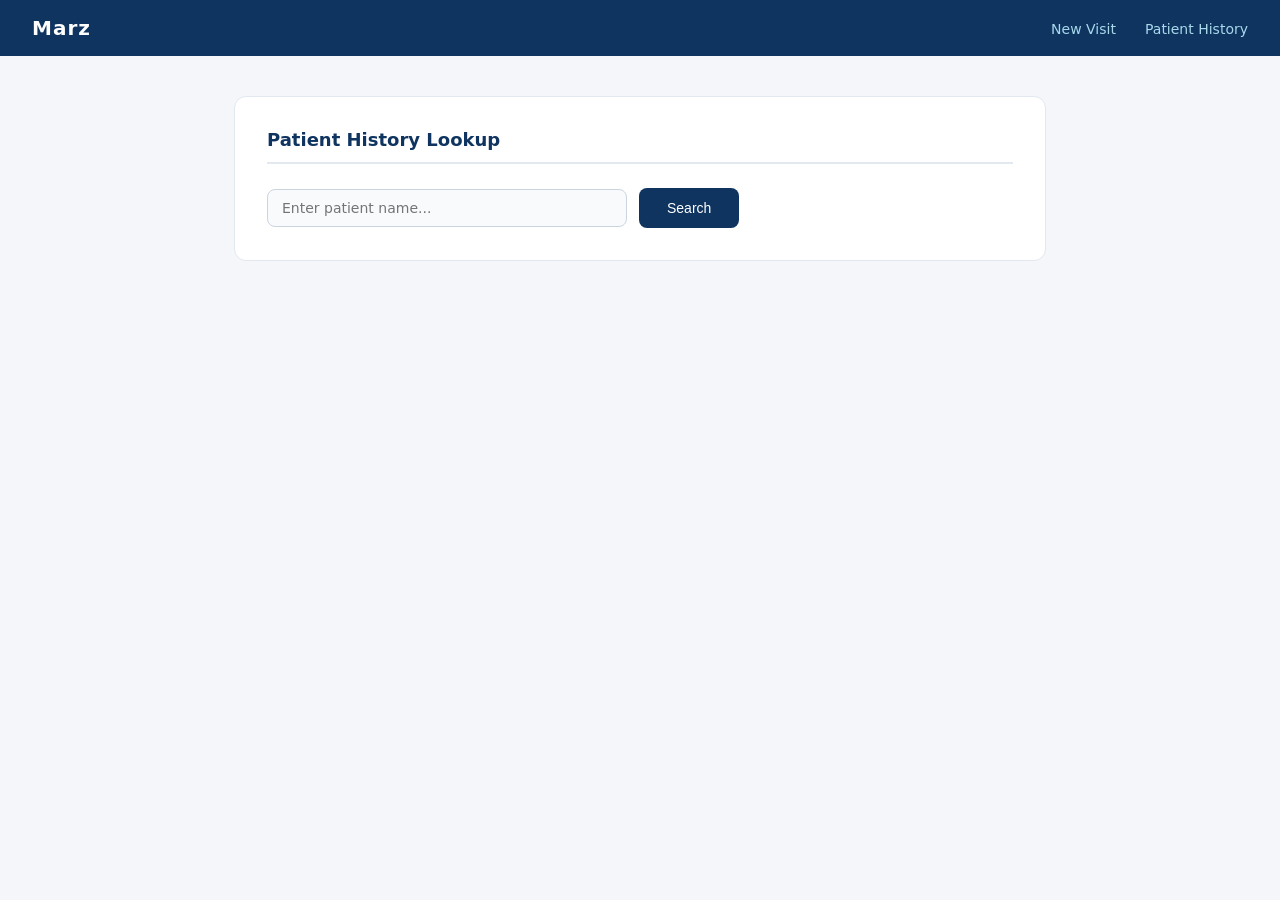
==== frontend/history.html @ 392f052d "add patient history lookup page and route" ====
<!DOCTYPE html>
<html lang="en">
<head>
    <meta charset="UTF-8">
    <meta name="viewport" content="width=device-width, initial-scale=1.0">
    <title>Marz — Patient History</title>
    <link rel="stylesheet" href="css/main.css">
</head>
<body>

<nav class="navbar">
    <h1>Marz</h1>
    <div>
        <a href="visit.html">New Visit</a>
        <a href="history.html">Patient History</a>
    </div>
</nav>

<div class="container">
    <div class="card">
        <h2>Patient History Lookup</h2>
        <div style="display:flex; gap:12px; align-items:center;">
            <input type="text" id="search-name"
                placeholder="Enter patient name..."
                style="flex:1; max-width:360px;">
            <button class="btn btn-primary" onclick="loadHistory()">
                Search
            </button>
        </div>
        <div id="status" class="status"></div>
    </div>

    <div id="results"></div>
</div>

<script type="module">
import { getPatientHistory } from "./js/api.js";

window.loadHistory = async function() {
    const name = document.getElementById("search-name").value.trim();
    const status = document.getElementById("status");
    const results = document.getElementById("results");

    if (!name) return;

    status.className = "status loading";
    status.textContent = "Searching...";
    results.innerHTML = "";

    try {
        const data = await getPatientHistory(name);

        if (data.error) {
            status.className = "status error";
            status.textContent = "No patient found with that name.";
            return;
        }

        status.className = "status success";
        status.textContent = `Found ${data.total_visits} visit(s) for ${data.patient_name}.`;

        results.innerHTML = data.visits.map((v, i) => `
            <div class="card">
                <div style="display:flex; justify-content:space-between; align-items:center; margin-bottom:16px;">
                    <h2 style="border:none; padding:0; margin:0;">Visit ${data.total_visits - i}</h2>
                    <span class="badge">${v.date}</span>
                </div>

                <div style="display:grid; grid-template-columns:1fr 1fr; gap:16px; margin-bottom:16px;">
                    <div>
                        <label style="font-size:12px; color:#718096;">Symptoms</label>
                        <p style="font-size:14px; margin-top:4px;">${v.symptoms || "—"}</p>
                    </div>
                    <div>
                        <label style="font-size:12px; color:#718096;">Observations</label>
                        <p style="font-size:14px; margin-top:4px;">${v.observations || "—"}</p>
                    </div>
                    <div>
                        <label style="font-size:12px; color:#718096;">Lab results</label>
                        <p style="font-size:14px; margin-top:4px;">${v.lab_results || "—"}</p>
                    </div>
                </div>

                <label style="font-size:12px; color:#718096;">Diagnosis</label>
                <div class="report-box" style="margin-top:8px; max-height:200px;">
${v.diagnosis || "No diagnosis recorded."}</div>
            </div>
        `).join("");

    } catch (err) {
        status.className = "status error";
        status.textContent = "Error: " + err.message;
    }
}
</script>
</body>
</html>
---- frontend/css/main.css ----
* { box-sizing: border-box; margin: 0; padding: 0; }

body {
    font-family: system-ui, sans-serif;
    background: #f4f6f9;
    color: #1a1a2e;
    min-height: 100vh;
}

.navbar {
    background: #0f3460;
    padding: 16px 32px;
    display: flex;
    align-items: center;
    justify-content: space-between;
}

.navbar h1 {
    color: #fff;
    font-size: 20px;
    font-weight: 600;
    letter-spacing: 1px;
}

.navbar a {
    color: #a8d8ea;
    text-decoration: none;
    font-size: 14px;
    margin-left: 24px;
}

.container {
    max-width: 860px;
    margin: 40px auto;
    padding: 0 24px;
}

.card {
    background: #fff;
    border-radius: 12px;
    padding: 32px;
    border: 1px solid #e2e8f0;
    margin-bottom: 24px;
}

.card h2 {
    font-size: 18px;
    font-weight: 600;
    margin-bottom: 24px;
    color: #0f3460;
    border-bottom: 2px solid #e2e8f0;
    padding-bottom: 12px;
}

.form-grid {
    display: grid;
    grid-template-columns: 1fr 1fr;
    gap: 16px;
}

.form-group {
    display: flex;
    flex-direction: column;
    gap: 6px;
}

.form-group.full-width {
    grid-column: 1 / -1;
}

label {
    font-size: 13px;
    font-weight: 500;
    color: #4a5568;
}

input, textarea {
    padding: 10px 14px;
    border: 1px solid #cbd5e0;
    border-radius: 8px;
    font-size: 14px;
    font-family: inherit;
    background: #f8fafc;
    transition: border-color 0.2s;
}

input:focus, textarea:focus {
    outline: none;
    border-color: #0f3460;
    background: #fff;
}

textarea { resize: vertical; min-height: 90px; }

.btn {
    padding: 12px 28px;
    border-radius: 8px;
    font-size: 14px;
    font-weight: 500;
    cursor: pointer;
    border: none;
    transition: opacity 0.2s;
}

.btn:hover { opacity: 0.88; }
.btn:disabled { opacity: 0.5; cursor: not-allowed; }

.btn-primary { background: #0f3460; color: #fff; }
.btn-secondary { background: #e2e8f0; color: #1a1a2e; }

.status {
    font-size: 13px;
    padding: 10px 14px;
    border-radius: 8px;
    margin-top: 12px;
    display: none;
}

.status.loading { background: #ebf4ff; color: #2b6cb0; display: block; }
.status.success { background: #f0fff4; color: #276749; display: block; }
.status.error   { background: #fff5f5; color: #c53030; display: block; }

.report-box {
    background: #f8fafc;
    border: 1px solid #e2e8f0;
    border-radius: 8px;
    padding: 20px;
    font-size: 14px;
    line-height: 1.7;
    white-space: pre-wrap;
    max-height: 500px;
    overflow-y: auto;
}

.badge {
    display: inline-block;
    padding: 4px 10px;
    border-radius: 20px;
    font-size: 12px;
    font-weight: 500;
    background: #ebf4ff;
    color: #2b6cb0;
    margin-bottom: 16px;
}
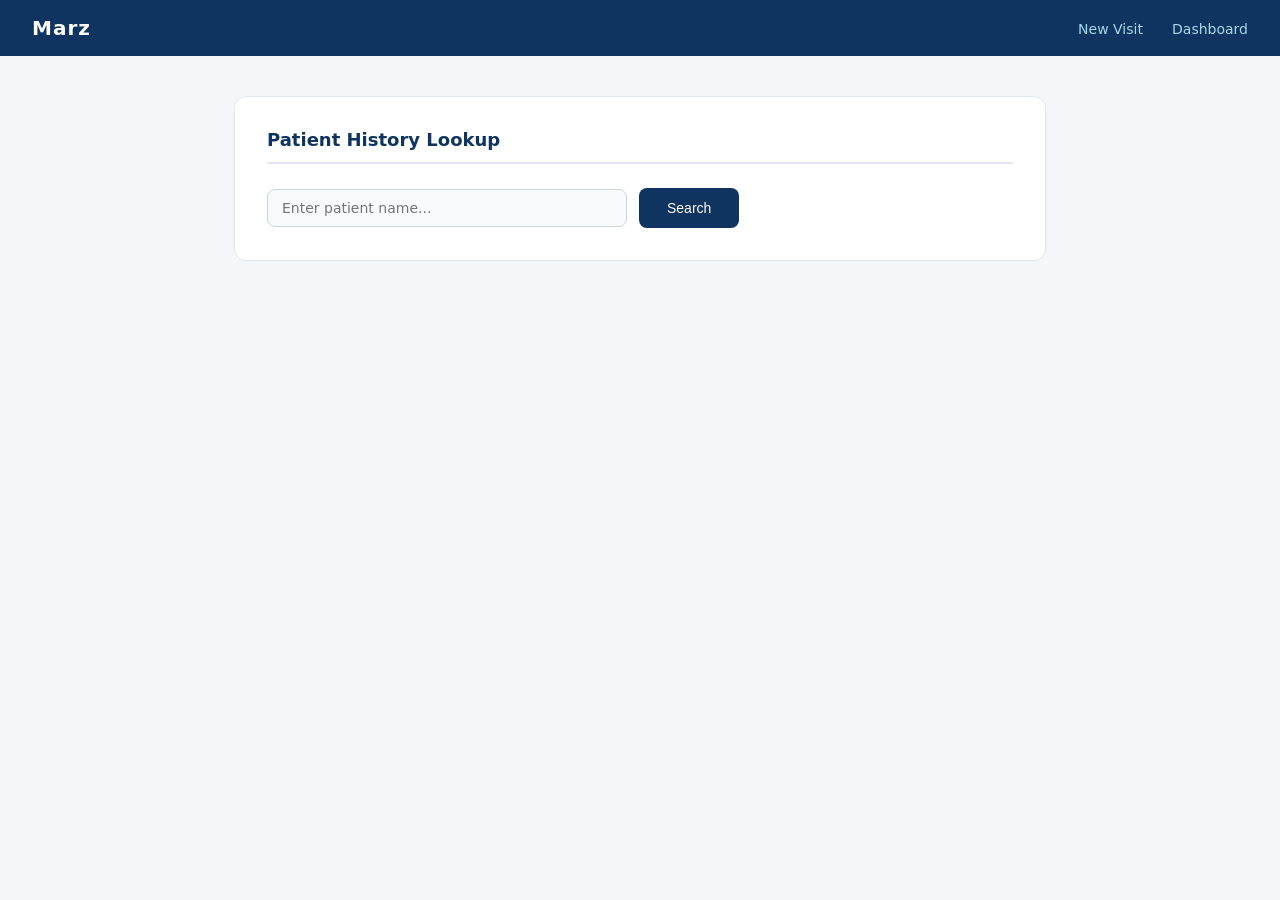
==== commit 9fa74725: "add clinical dashboard with charts, metrics, and activity feed" ====
--- a/frontend/history.html
+++ b/frontend/history.html
@@ -12,7 +12,7 @@
     <h1>Marz</h1>
     <div>
         <a href="visit.html">New Visit</a>
-        <a href="history.html">Patient History</a>
+        <a href="dashboard.html">Dashboard</a>
     </div>
 </nav>
 
@@ -34,7 +34,7 @@
 </div>
 
 <script type="module">
-import { getPatientHistory } from "./js/api.js";
+import { getPatientHistory, logOutcome, getOutcome } from "./js/api.js";
 
 window.loadHistory = async function() {
     const name = document.getElementById("search-name").value.trim();
@@ -60,38 +60,148 @@
         status.textContent = `Found ${data.total_visits} visit(s) for ${data.patient_name}.`;
 
         results.innerHTML = data.visits.map((v, i) => `
-            <div class="card">
-                <div style="display:flex; justify-content:space-between; align-items:center; margin-bottom:16px;">
-                    <h2 style="border:none; padding:0; margin:0;">Visit ${data.total_visits - i}</h2>
+            <div class="card" id="visit-card-${v.visit_id}">
+                <div style="display:flex; justify-content:space-between;
+                     align-items:center; margin-bottom:16px;">
+                    <h2 style="border:none; padding:0; margin:0;">
+                        Visit ${data.total_visits - i}
+                    </h2>
                     <span class="badge">${v.date}</span>
                 </div>
 
-                <div style="display:grid; grid-template-columns:1fr 1fr; gap:16px; margin-bottom:16px;">
+                <div style="display:grid; grid-template-columns:1fr 1fr;
+                     gap:16px; margin-bottom:16px;">
                     <div>
                         <label style="font-size:12px; color:#718096;">Symptoms</label>
-                        <p style="font-size:14px; margin-top:4px;">${v.symptoms || "—"}</p>
+                        <p style="font-size:14px; margin-top:4px;">
+                            ${v.symptoms || "—"}
+                        </p>
                     </div>
                     <div>
                         <label style="font-size:12px; color:#718096;">Observations</label>
-                        <p style="font-size:14px; margin-top:4px;">${v.observations || "—"}</p>
+                        <p style="font-size:14px; margin-top:4px;">
+                            ${v.observations || "—"}
+                        </p>
                     </div>
                     <div>
                         <label style="font-size:12px; color:#718096;">Lab results</label>
-                        <p style="font-size:14px; margin-top:4px;">${v.lab_results || "—"}</p>
+                        <p style="font-size:14px; margin-top:4px;">
+                            ${v.lab_results || "—"}
+                        </p>
                     </div>
                 </div>
 
                 <label style="font-size:12px; color:#718096;">Diagnosis</label>
                 <div class="report-box" style="margin-top:8px; max-height:200px;">
 ${v.diagnosis || "No diagnosis recorded."}</div>
+
+                <div style="margin-top:20px; border-top:1px solid #e2e8f0;
+                     padding-top:16px;">
+                    <label style="font-size:13px; font-weight:500;
+                           color:#4a5568; display:block; margin-bottom:10px;">
+                        Record treatment outcome
+                    </label>
+                    <div style="display:flex; gap:8px; flex-wrap:wrap;
+                         margin-bottom:10px;">
+                        <button class="btn btn-secondary outcome-btn"
+                            onclick="selectOutcome(${v.visit_id}, 'success', this)"
+                            style="font-size:13px; padding:8px 16px;">
+                            Successful
+                        </button>
+                        <button class="btn btn-secondary outcome-btn"
+                            onclick="selectOutcome(${v.visit_id}, 'partial', this)"
+                            style="font-size:13px; padding:8px 16px;">
+                            Partial
+                        </button>
+                        <button class="btn btn-secondary outcome-btn"
+                            onclick="selectOutcome(${v.visit_id}, 'failed', this)"
+                            style="font-size:13px; padding:8px 16px;">
+                            Failed
+                        </button>
+                    </div>
+                    <textarea id="notes-${v.visit_id}"
+                        placeholder="Recovery notes (optional)..."
+                        style="width:100%; margin-bottom:8px; min-height:60px;">
+                    </textarea>
+                    <button class="btn btn-primary"
+                        onclick="submitOutcome(${v.visit_id})"
+                        style="font-size:13px;">
+                        Save Outcome
+                    </button>
+                    <div id="outcome-status-${v.visit_id}" class="status"></div>
+                </div>
             </div>
         `).join("");
+
+        for (const v of data.visits) {
+            loadExistingOutcome(v.visit_id);
+        }
 
     } catch (err) {
         status.className = "status error";
         status.textContent = "Error: " + err.message;
     }
 }
+
+const selectedOutcomes = {};
+
+window.selectOutcome = function(visitId, value, btn) {
+    selectedOutcomes[visitId] = value;
+    const card = document.getElementById(`visit-card-${visitId}`);
+    card.querySelectorAll(".outcome-btn").forEach(b => {
+        b.style.background = "";
+        b.style.color = "";
+    });
+    btn.style.background = "#0f3460";
+    btn.style.color = "#fff";
+}
+
+window.submitOutcome = async function(visitId) {
+    const statusEl = document.getElementById(`outcome-status-${visitId}`);
+    const notes = document.getElementById(`notes-${visitId}`).value;
+    const outcome = selectedOutcomes[visitId];
+
+    if (!outcome) {
+        statusEl.className = "status error";
+        statusEl.textContent = "Please select an outcome first.";
+        return;
+    }
+
+    try {
+        await logOutcome(visitId, outcome, notes);
+        statusEl.className = "status success";
+        statusEl.textContent = "Outcome saved successfully.";
+    } catch (err) {
+        statusEl.className = "status error";
+        statusEl.textContent = "Error: " + err.message;
+    }
+}
+
+async function loadExistingOutcome(visitId) {
+    try {
+        const data = await getOutcome(visitId);
+        if (data.treatment_success) {
+            const statusEl = document.getElementById(
+                `outcome-status-${visitId}`
+            );
+            statusEl.className = "status success";
+            statusEl.textContent =
+                `Previously recorded: ${data.treatment_success}` +
+                (data.recovery_notes ? ` — ${data.recovery_notes}` : "");
+
+            const card = document.getElementById(`visit-card-${visitId}`);
+            card.querySelectorAll(".outcome-btn").forEach(b => {
+                if (b.textContent.trim().toLowerCase()
+                    .startsWith(data.treatment_success)) {
+                    b.style.background = "#0f3460";
+                    b.style.color = "#fff";
+                }
+            });
+        }
+    } catch (err) {
+        // No outcome yet — silence is fine
+    }
+}
 </script>
 </body>
 </html>
